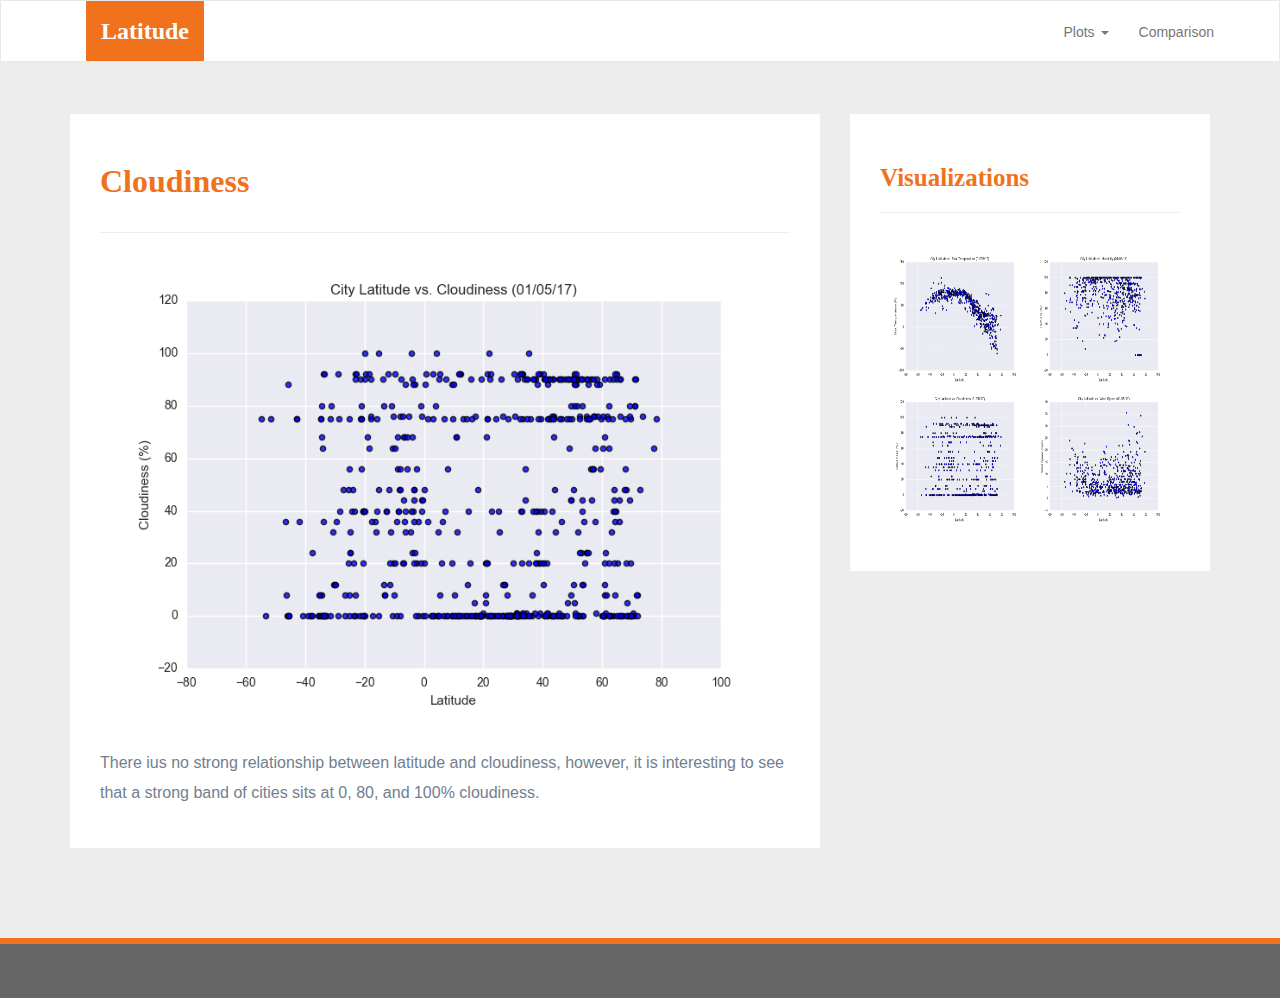
==== Visualizations/cloudiness.html @ d4abf560 "Web-Design Challenge almost done.  Need to add descriptions and analysis." ====
<!DOCTYPE html>
<html lang="en-us">
  <head>

    <meta charset="UTF-8">
    <meta name="viewport" content="width=device-width, initial-scale=1.0">
    <meta http-equiv="X-UA-Compatible" content="ie-edge">

    <title>Bootstrap Visualization Dashboard</title>

    <link rel="stylesheet" href="../Assets/css/bootstrap.min.css" media="screen">

    <link rel="stylesheet" href="../Assets/css/styles.css" media="screen">
  </head>

<body>
  <nav class="navbar navbar-default">
    <div class="container-fluid navbar-custom">

      <div class="row">
        <div class="navbar-header">
          <button type="button" class="navbar-toggle collapsed" data-toggle="collapse" data-target="#bs-example-navbar-collapse-1" aria-expanded="false">Plots
            <span class="sr-only">Toggle Navigation</span>
            <span class="icon-bar"></span>
            <span class="icon-bar"></span>
            <span class="icon-bar"></span>
          </button>
          <div class="col-xs-9 phone-nav">
            <a class="navbar-brand" href="../index.html" id="logo">Latitude</a>
          </div>
        </div>

        <div class="collapse navbar-collapse" id="bs-example-navbar-collapse-1">
          <ul class="nav navbar-nav navbar-right navbar-right-custom">
            <li class="dropdown">
              <a href="#" class="dropdown-toggle" data-toggle="dropdown" role="button" aria-haspopup="true" aria-expanded="false">Plots <span class="caret"></span></a>
              <ul class="dropdown-menu">
                <li><a href="temp.html">Max Temperature</a></li>
                <li><a href="humidity.html">Humidity</a></li>
                <li><a href="cloudiness.html">Cloudiness</a></li>
                <li><a href="wind.html">Wind Speed</a></li>
              </ul>
            </li>
            <li><a href="../comparison.html">Comparison</a></li>
            <li><a href="../data.html"></a></li>
          </ul>
        </div>
      </div>
    </div>
  </nav>

  <div class="container">
    <section class="row">
      <div class="col-md-8">
        <article class="description-content">
          <h1 class="description-header">Cloudiness</h1>
          <hr class="description-hr"/>
          <img src="../Assets/images/Fig3.png" alt="" class="img-responsive"/>
          <p>There ius no strong relationship between latitude and cloudiness, however, it is interesting to see that a strong band of cities sits at 0, 80, and 100% cloudiness.</p>
        </article>
      </div>
      <div class="col-md-4">

        <section id="imageNav-area">
          <div class="image-content">
            <h2 class="imageNav-header">Visualizations</h2>
            <hr />
            <div id="images">
              <a href="temp.html"><img src="../Assets/images/Fig1.png" alt="Latitude vs. Max Temperature" class="imageNav-photo"></a>
              <a href="humidity.html"><img src="../Assets/images/Fig2.png" alt="Latitude vs. Humidity" class="imageNav-photo"></a>
              <a href="cloudiness.html"><img src="../Assets/images/Fig3.png" alt="Latitude vs. Max Cloudiness" class="imageNav-photo"></a>
              <a href="wind.html"><img src="../Assets/images/Fig4.png" alt="Latitude vs. Wind Speed" class="imageNav-photo"></a>
            </div>
          </div>
        </section>
      </div>
    </section>
  </div>

  <footer class="footer navbar-fixed-bottom">
    <div class="two-toned-footer-color"></div>
    <p class="text-muted text-muted-footer text-center"></p>
  </footer>

  <script type="text/javascript" src="https://code.jquery.com/jquery-2.1.4.min.js"></script>
  <script src="https://maxcdn.bootstrapcdn.com/bootstrap/3.3.6/js/bootstrap.min.js"></script>

  </body>
</html>
---- Assets/css/styles.css ----
/* ----DEFAULT ELEMENT STYLING START---- */
html {
  /* Positioning */
  position: relative;

  /* Box-model */
  min-height: 100%;
}

body {
  /* Positioning */
  margin-bottom: 150px;

  /* Typography */
  font-family: Arial, "Helvetica Neue", Helvetica, sans-serif;

  /* Visual */
  background-color: #ededed;
}

/* Media query for body */
@media only screen and (max-width: 767px) {
  /* Set background color to white on small screens */
  body {
    /* Visual */
    background-color: #fff;
  }
}

/* ----DEFAULT ELEMENT STYLING END---- */

/* ----NAV START---- */
.navbar-custom {
  background-color: #fff;
}

#logo {
  /* Box-model */
  height: 60px;
  padding-top: 20px;
  padding-bottom: 5px;

  /* Positioning */
  margin-left: 70px;
  font-family: Georgia, Times, "Times New Roman", serif;

  /* Typography */
  font-size: 24px;
  font-weight: bold;
  color: #fff;

  /* Visual */
  background: #f1721d;
}

/* Logo hover state */
#logo:hover {
  /* Visual */
  opacity: 0.7;
}

.navbar-right-custom {
  /* Box-model */
  padding-top: 6px;
  padding-right: 20px;

  /* Typography */
  font-family: Arial;
  font-weight: lighter;
}

/* Nav element hover state */
.navbar-default .navbar-nav > li > a:hover {
  color: #f1721d;
}

/* Media query for nav */
@media only screen and (max-width: 767px) {
  .navbar-header {
    background-color: #f1721d;
  }

  #logo {
    width: 100%;

    /* Box-model */
    height: 60px;
    padding-top: 20px;
    padding-bottom: 5px;

    /* Positioning */
    margin-left: 0;
    font-family: Georgia, Times, "Times New Roman", serif;

    /* Typography */
    font-size: 24px;
    font-weight: bold;
    color: #fff;

    /* Visual */
    background: #f1721d;
  }
}

/* -----NAV END---- */

/* ----DESCRIPTION START---- */
.description-header {
  /* Positioning */
  margin-bottom: 33px;
  font-family: Georgia, Times, "Times New Roman", serif;

  /* Typography */
  font-size: 32px;
  font-weight: bold;
  color: #f1721d;
}

.description-content {
  /* Box-model */
  padding: 30px;

  /* Positioning */
  margin-top: 32px;

  /* Visual */
  background-color: #fff;
}

.description-content > p {
  /* Box-model */
  padding-top: 20px;

  /* Typography */
  font-size: 16px;
  line-height: 30px;
  color: slategray;
}

.description-text {
  padding-bottom: 20px;
}

#description-image {
  /* Positioning */
  float: left;

  /* Box-model */
  width: 200px;
  height: 200px;
  margin-top: 20px;
  margin-right: 20px;
}

/* Description content media query */
@media only screen and (max-width: 767px) {
  /* override default class styling for positioning/padding */

  .description-content {
    /* Box-model */
    padding: 0;

    /* Positioning */
    margin-top: 0;
  }
}

/* ----DESCRIPTION END---- */

/* ----IMAGE NAV START---- */
#imageNav-area {
  width: 100%;

  /* Box-model */
  padding: 30px 30px 43px;

  /* Positioning */
  margin-top: 32px;

  /* Visual */
  background-color: #ffffff;
}

.imageNav-header {
  /* Positioning */
  margin-bottom: 15px;
  font-family: Georgia, Times, "Times New Roman", serif;

  /* Typography */
  font-size: 25px;
  font-weight: bold;
  color: #f1721d;
}

.imageNav-photo {
  width: 140px;

  /* Box-model */
  height: 140px;
}

.imageNav-photo:hover {
  /* Visuals */
  opacity: 0.6;
}

.imageNav-photo.active {
  /* Visuals */
  border: 2px solid #f1721d;
}

#images {
  /* Box-model */
  padding-top: 15px;

  /* Typography */
  text-align: center;
}

/* ----IMAGE NAV END---- */

/* ----COMPARISON START---- */
.comparison-image:hover {
  opacity: 0.6;
}

.comparison-header {
  /* Positioning */
  margin-bottom: 10px;
  font-family: Georgia, Times, "Times New Roman", serif;

  /* Typography */
  font-size: 20px;
  font-weight: bold;
  color: #f1721d;
  text-align: center;
}

/* ----COMPARISON END---- */

/* ----FOOTER START---- */
.footer {
  /* Positioning */
  position: absolute;
  bottom: 0;

  /* Box-model */
  width: 100%;
  height: 60px;
  margin-top: 30px;

  /* Visual */
  background-color: #666;
}

.text-muted-footer {
  /* Positioning */
  margin-top: 15px;

  /* Typography */
  color: #fff;
}

.two-toned-footer-color {
  /* Box-model */
  height: 6px;
  padding-top: 3px;

  /* Visual */
  background-color: #f1721d;
}

/* ----FOOTER END---- */
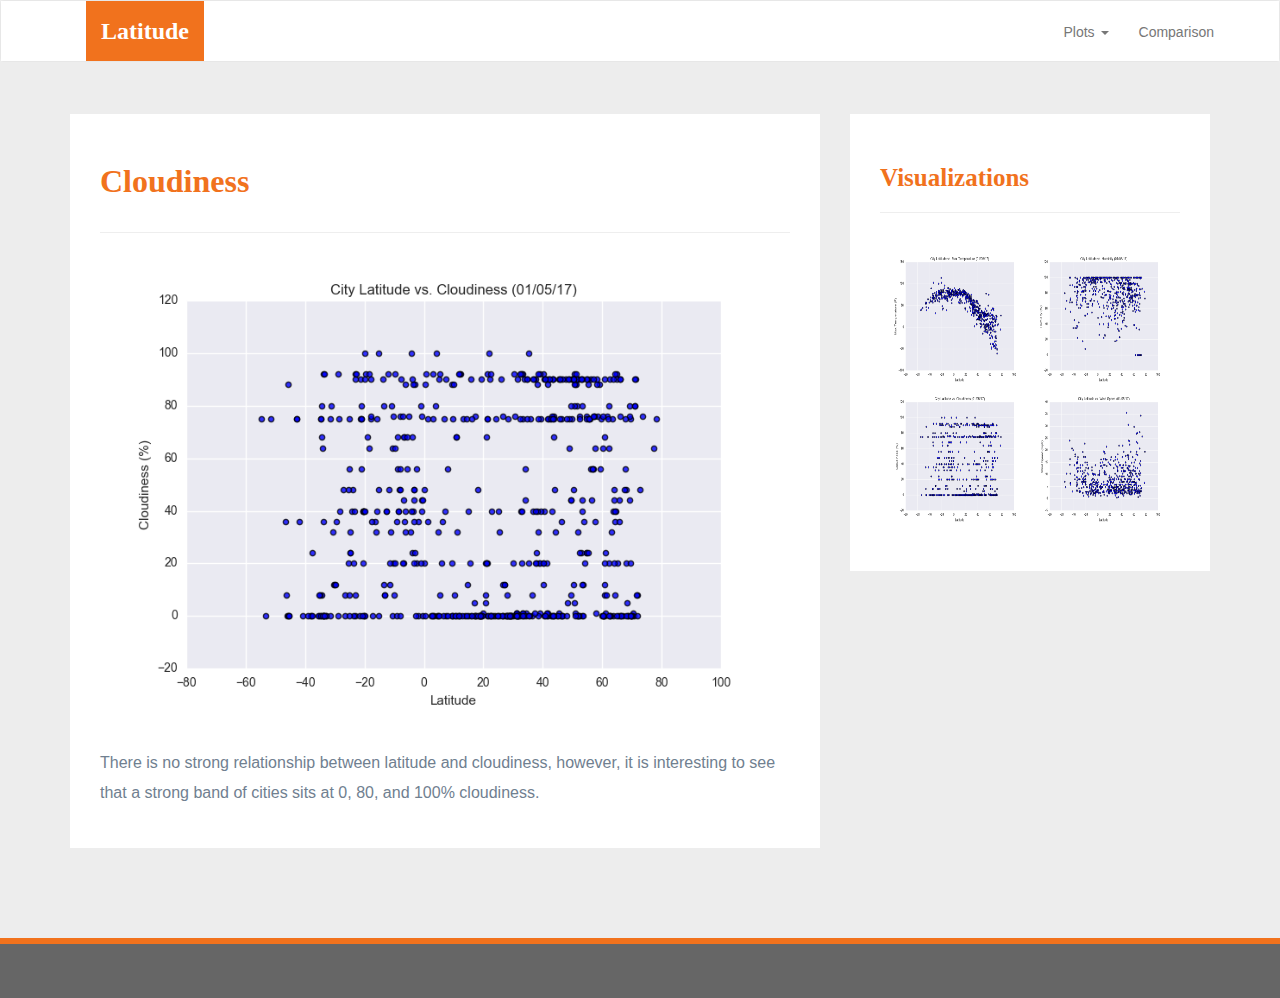
==== commit 3f58a633: "Final Push." ====
--- a/Visualizations/cloudiness.html
+++ b/Visualizations/cloudiness.html
@@ -56,7 +56,7 @@
           <h1 class="description-header">Cloudiness</h1>
           <hr class="description-hr"/>
           <img src="../Assets/images/Fig3.png" alt="" class="img-responsive"/>
-          <p>There ius no strong relationship between latitude and cloudiness, however, it is interesting to see that a strong band of cities sits at 0, 80, and 100% cloudiness.</p>
+          <p>There is no strong relationship between latitude and cloudiness, however, it is interesting to see that a strong band of cities sits at 0, 80, and 100% cloudiness.</p>
         </article>
       </div>
       <div class="col-md-4">
